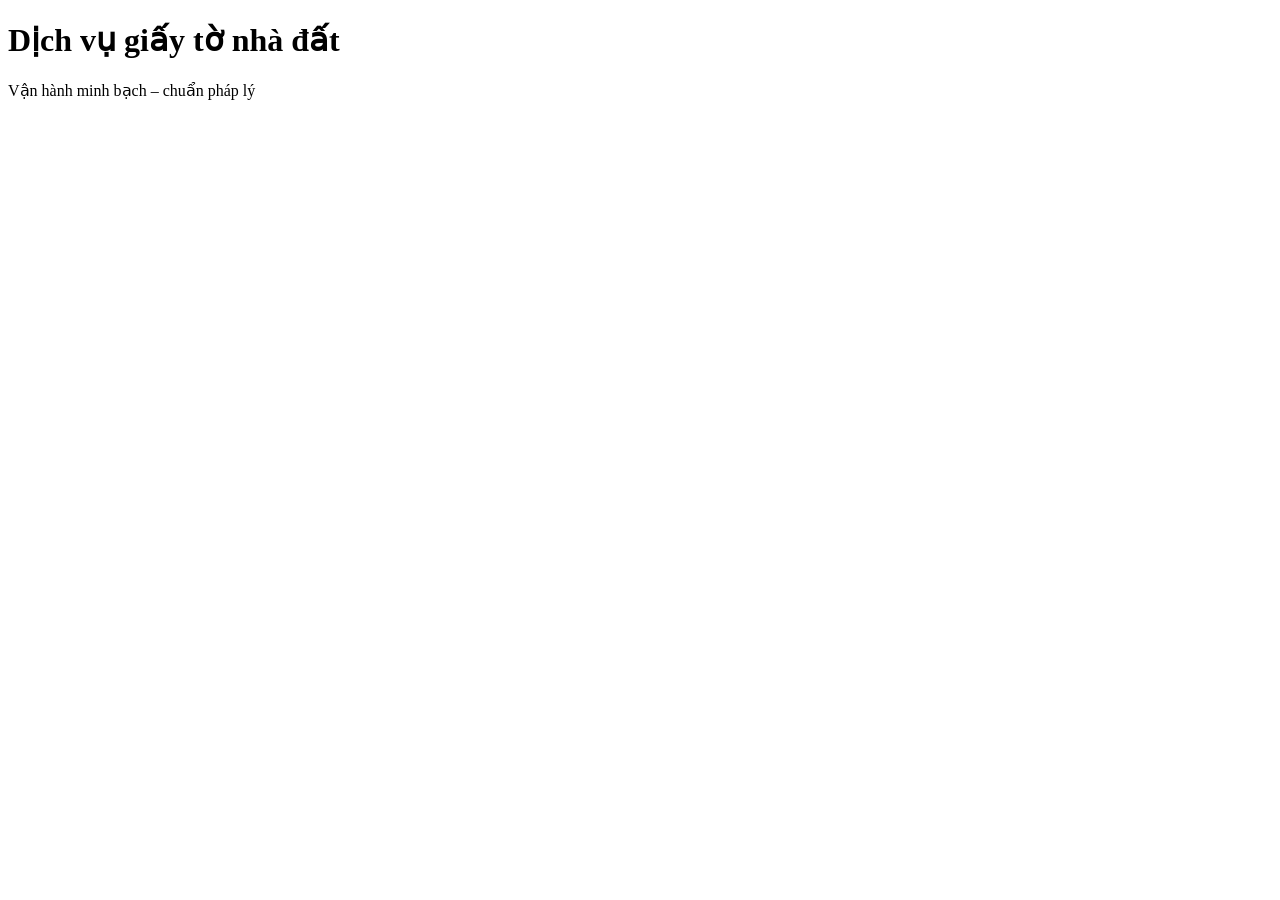
==== index.html @ ba4c4cc8 "Add files via upload" ====
﻿<!DOCTYPE html>
<html lang="vi">
<head>
  <meta charset="UTF-8">
  <meta name="viewport" content="width=device-width,initial-scale=1">
  <title>Dịch vụ giấy tờ nhà đất</title>

  <meta name="description" content="Dịch vụ giấy tờ nhà đất minh bạch – chuẩn pháp lý">
  <meta name="theme-color" content="#0b1c2d">

  <link rel="manifest" href="manifest.json">
  <link rel="icon" href="assets/icons/icon-192.png">
  <link rel="stylesheet" href="assets/css/style.css">
</head>
<body>
  <h1>Dịch vụ giấy tờ nhà đất</h1>
  <p>Vận hành minh bạch – chuẩn pháp lý</p>

  <script src="assets/js/app.js"></script>
</body>
</html>
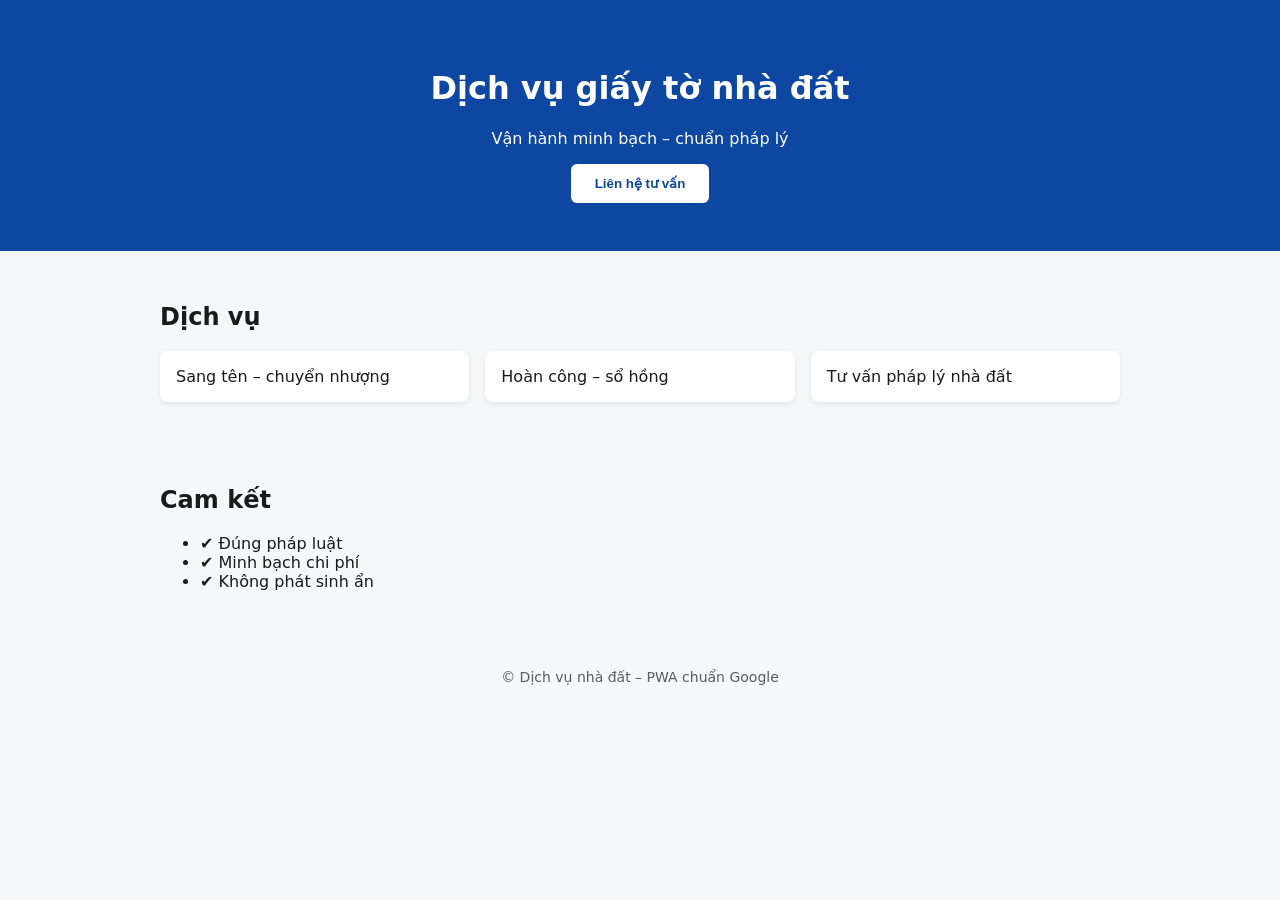
==== commit 6b034965: "Add files via upload" ====
--- a/index.html
+++ b/index.html
@@ -1,21 +1,46 @@
 ﻿<!DOCTYPE html>
 <html lang="vi">
 <head>
-  <meta charset="UTF-8">
-  <meta name="viewport" content="width=device-width,initial-scale=1">
+  <meta charset="UTF-8" />
+  <meta name="viewport" content="width=device-width, initial-scale=1" />
   <title>Dịch vụ giấy tờ nhà đất</title>
 
-  <meta name="description" content="Dịch vụ giấy tờ nhà đất minh bạch – chuẩn pháp lý">
-  <meta name="theme-color" content="#0b1c2d">
+  <meta name="description" content="Dịch vụ pháp lý nhà đất – minh bạch – đúng luật" />
+  <link rel="manifest" href="manifest.json" />
+  <link rel="stylesheet" href="ui/ui.css" />
+</head>
 
-  <link rel="manifest" href="manifest.json">
-  <link rel="icon" href="assets/icons/icon-192.png">
-  <link rel="stylesheet" href="assets/css/style.css">
-</head>
 <body>
-  <h1>Dịch vụ giấy tờ nhà đất</h1>
-  <p>Vận hành minh bạch – chuẩn pháp lý</p>
+  <header class="hero">
+    <h1>Dịch vụ giấy tờ nhà đất</h1>
+    <p>Vận hành minh bạch – chuẩn pháp lý</p>
+    <button onclick="openContact()">Liên hệ tư vấn</button>
+  </header>
 
-  <script src="assets/js/app.js"></script>
+  <main>
+    <section class="services">
+      <h2>Dịch vụ</h2>
+      <div class="cards">
+        <div class="card">Sang tên – chuyển nhượng</div>
+        <div class="card">Hoàn công – sổ hồng</div>
+        <div class="card">Tư vấn pháp lý nhà đất</div>
+      </div>
+    </section>
+
+    <section class="trust">
+      <h2>Cam kết</h2>
+      <ul>
+        <li>✔ Đúng pháp luật</li>
+        <li>✔ Minh bạch chi phí</li>
+        <li>✔ Không phát sinh ẩn</li>
+      </ul>
+    </section>
+  </main>
+
+  <footer>
+    <p>© Dịch vụ nhà đất – PWA chuẩn Google</p>
+  </footer>
+
+  <script src="ui/ui.js"></script>
 </body>
-</html>
+</html>
--- a/ui/ui.css
+++ b/ui/ui.css
@@ -0,0 +1,56 @@
+﻿:root {
+  --primary: #0d47a1;
+  --bg: #f5f7fa;
+  --text: #1a1a1a;
+}
+
+body {
+  margin: 0;
+  font-family: system-ui, -apple-system, BlinkMacSystemFont;
+  background: var(--bg);
+  color: var(--text);
+}
+
+.hero {
+  padding: 48px 16px;
+  text-align: center;
+  background: var(--primary);
+  color: white;
+}
+
+.hero button {
+  padding: 12px 24px;
+  border: none;
+  background: white;
+  color: var(--primary);
+  font-weight: 600;
+  border-radius: 6px;
+}
+
+section {
+  padding: 32px 16px;
+  max-width: 960px;
+  margin: auto;
+}
+
+.cards {
+  display: grid;
+  grid-template-columns: repeat(auto-fit, minmax(220px,1fr));
+  gap: 16px;
+}
+
+.card {
+  background: white;
+  padding: 16px;
+  border-radius: 8px;
+  box-shadow: 0 2px 6px rgba(0,0,0,0.08);
+}
+
+footer {
+  text-align: center;
+  padding: 16px;
+  font-size: 14px;
+  opacity: 0.7;
+}
+Đã gửi
+Viết cho
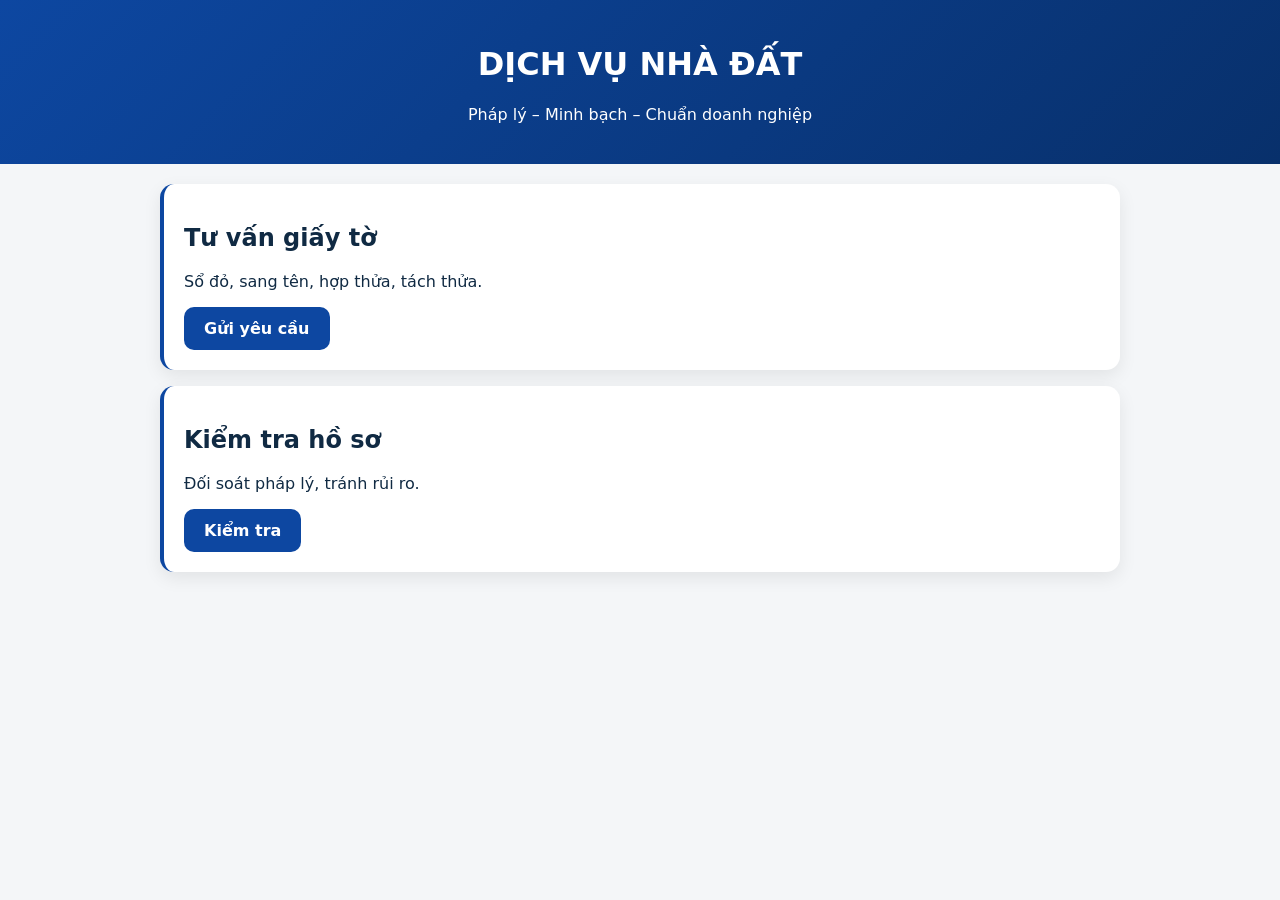
==== commit 570b7ce4: "Add files via upload" ====
--- a/index.html
+++ b/index.html
@@ -3,44 +3,98 @@
 <head>
   <meta charset="UTF-8" />
   <meta name="viewport" content="width=device-width, initial-scale=1" />
-  <title>Dịch vụ giấy tờ nhà đất</title>
+  <title>Dịch vụ nhà đất</title>
 
-  <meta name="description" content="Dịch vụ pháp lý nhà đất – minh bạch – đúng luật" />
   <link rel="manifest" href="manifest.json" />
-  <link rel="stylesheet" href="ui/ui.css" />
+  <meta name="theme-color" content="#0d47a1" />
+
+  <style>
+    body {
+      margin: 0;
+      font-family: system-ui, sans-serif;
+      background: #f4f6f8;
+      color: #102a43;
+    }
+    header {
+      background: linear-gradient(135deg,#0d47a1,#08306b);
+      color: #fff;
+      padding: 24px;
+      text-align: center;
+    }
+    main {
+      padding: 20px;
+      max-width: 960px;
+      margin: auto;
+    }
+    .card {
+      background: #fff;
+      border-radius: 14px;
+      padding: 20px;
+      margin-bottom: 16px;
+      border-left: 4px solid #0d47a1;
+      box-shadow: 0 6px 18px rgba(0,0,0,.08);
+    }
+    .btn {
+      display: inline-block;
+      padding: 12px 20px;
+      background: #0d47a1;
+      color: #fff;
+      border-radius: 10px;
+      text-decoration: none;
+      font-weight: 600;
+      cursor: pointer;
+    }
+    .btn:active { opacity: .8; }
+  </style>
 </head>
 
 <body>
-  <header class="hero">
-    <h1>Dịch vụ giấy tờ nhà đất</h1>
-    <p>Vận hành minh bạch – chuẩn pháp lý</p>
-    <button onclick="openContact()">Liên hệ tư vấn</button>
-  </header>
 
-  <main>
-    <section class="services">
-      <h2>Dịch vụ</h2>
-      <div class="cards">
-        <div class="card">Sang tên – chuyển nhượng</div>
-        <div class="card">Hoàn công – sổ hồng</div>
-        <div class="card">Tư vấn pháp lý nhà đất</div>
-      </div>
-    </section>
+<header>
+  <h1>DỊCH VỤ NHÀ ĐẤT</h1>
+  <p>Pháp lý – Minh bạch – Chuẩn doanh nghiệp</p>
+</header>
 
-    <section class="trust">
-      <h2>Cam kết</h2>
-      <ul>
-        <li>✔ Đúng pháp luật</li>
-        <li>✔ Minh bạch chi phí</li>
-        <li>✔ Không phát sinh ẩn</li>
-      </ul>
-    </section>
-  </main>
+<main>
+  <div class="card">
+    <h2>Tư vấn giấy tờ</h2>
+    <p>Sổ đỏ, sang tên, hợp thửa, tách thửa.</p>
+    <a class="btn" onclick="sendRequest('tu-van')">Gửi yêu cầu</a>
+  </div>
 
-  <footer>
-    <p>© Dịch vụ nhà đất – PWA chuẩn Google</p>
-  </footer>
+  <div class="card">
+    <h2>Kiểm tra hồ sơ</h2>
+    <p>Đối soát pháp lý, tránh rủi ro.</p>
+    <a class="btn" onclick="sendRequest('kiem-tra')">Kiểm tra</a>
+  </div>
+</main>
 
-  <script src="ui/ui.js"></script>
+<script>
+/* ====== LOGIC APP (1 FILE) ====== */
+
+// register service worker
+if ('serviceWorker' in navigator) {
+  navigator.serviceWorker.register('service-worker.js');
+}
+
+// API call
+async function sendRequest(type) {
+  try {
+    const res = await fetch("https://api.hstai777.vn/request", {
+      method: "POST",
+      headers: { "Content-Type": "application/json" },
+      body: JSON.stringify({
+        type,
+        source: "pwa-nha-dat",
+        ts: Date.now()
+      })
+    });
+    alert(res.ok ? "Đã gửi yêu cầu" : "Hệ thống bận");
+  } catch {
+    alert("Không có kết nối mạng");
+  }
+}
+</script>
+
 </body>
-</html>+</html>
